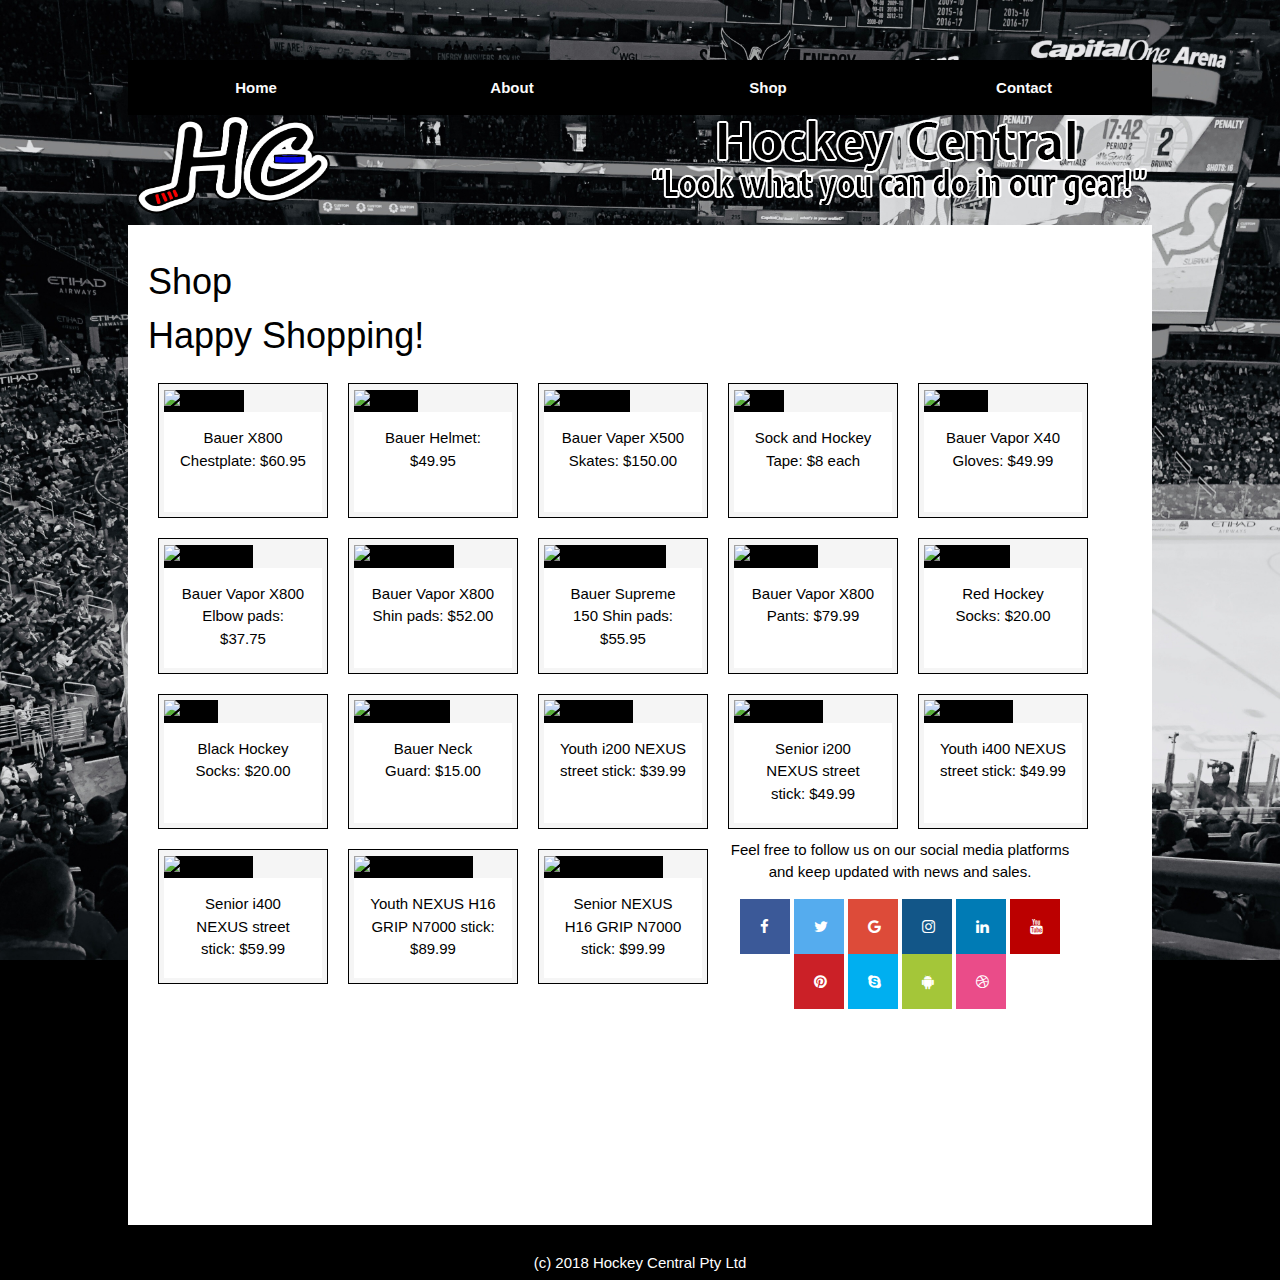
==== shop/shop.html @ e828a2bc "Initial commit" ====
<!doctype html>
<html>

<head>
    <meta charset="utf-8">
    <title>Hockey Central</title>
    <link href="style.css" rel="stylesheet" type="text/css">
    <link href="https://fonts.googleapis.com/css?family=Roboto" rel="stylesheet">
    <link href="https://fonts.googleapis.com/css?family=Expletus+Sans:700i" rel="stylesheet">
    <link rel="stylesheet" href="styles/style.css" type="text/css">
    <link rel="stylesheet" href="https://cdnjs.cloudflare.com/ajax/libs/font-awesome/4.7.0/css/font-awesome.min.css">
    <link rel="stylesheet" href="https://www.w3schools.com/w3css/4/w3.css">
</head>

<body>
    <nav>
        <a href="../index.html" class="navitem">
            <div class="navitem">
                Home
            </div>
        </a>
        <a href="../about/about.html" class="navitem">
            <div class="navitem">
                About
            </div>
        </a>
        <a href="" class="navitem">
            <div class="navitem">
                Shop
            </div>
        </a>
        <a href="../contact/contact.html" class="navitem">
            <div class="navitem">
                Contact
            </div>
        </a>
    </nav>

    <div class="logobar">
        <div class="logoimg">
            <img height="100px" width="200px" src="../images/logosticker.png" alt="Logo Image">
        </div>
        <div class="logotext">
            <img src="../images/banner.png" alt="Hockey Central">

        </div>
    </div>

    <div class="body-wrapper">
        <section class="asideright">

            <div class="card">
                <h1 class="lefthalf">Shop
                    <br> Happy Shopping!</h1>
                <div class="bottomhalf">
                    <div class="item-gallery">
                        <div class="gallery">
                            <a href="../imagelink/imagelink.html">
                                <img src="../images/Gear/BB1.jpg" alt="body pro" width="600" height="400">
                            </a>
                            <div class="desc">Bauer X800 Chestplate: $60.95</div>
                        </div>
                        <div class="gallery">
                            <a href="../imagelink/imagelink.html">
                                <img src="../images/Gear/birdC1.jpg" alt="helmet" width="600" height="400">
                            </a>
                            <div class="desc">Bauer Helmet: $49.95</div>
                        </div>
                        <div class="gallery">
                            <a href="../imagelink/imagelink.html">
                                <img src="../images/Gear/CH.jpg" alt="far skates" width="600" height="400">
                            </a>
                            <div class="desc">Bauer Vaper X500 Skates: $150.00</div>
                        </div>
                        <div class="gallery">
                            <a href="../imagelink/imagelink.html">
                                <img src="../images/Gear/Tape.jpg" alt="Tape" width="600" height="400">
                            </a>
                            <div class="desc">Sock and Hockey Tape: $8 each</div>
                        </div>
                        <div class="gallery">
                            <a href="../imagelink/imagelink.html">
                                <img src="../images/Gear/G1.jpg" alt="gloves" width="600" height="400">
                            </a>
                            <div class="desc">Bauer Vapor X40 Gloves: $49.99</div>
                        </div>
                        <div class="gallery">
                            <a href="../imagelink/imagelink.html">
                                <img src="../images/Gear/EP1.jpg" alt="elbow pad" width="600" height="400">
                            </a>
                            <div class="desc">Bauer Vapor X800 Elbow pads: $37.75</div>
                        </div>
                        <div class="gallery">
                            <a href="../imagelink/imagelink.html">
                                <img src="../images/Gear/RSP1.jpg" alt="vapor shins" width="600" height="400">
                            </a>
                            <div class="desc">Bauer Vapor X800 Shin pads: $52.00</div>
                        </div>
                        <div class="gallery">
                            <a href="../imagelink/imagelink.html">
                                <img src="../images/Gear/SSP1.jpg" alt="supreme shins" width="600" height="400">
                            </a>
                            <div class="desc">Bauer Supreme 150 Shin pads: $55.95</div>
                        </div>
                        <div class="gallery">
                            <a href="../imagelink/imagelink.html">
                                <img src="../images/Gear/PP1.jpg" alt="pro pants" width="600" height="400">
                            </a>
                            <div class="desc">Bauer Vapor X800 Pants: $79.99 </div>
                        </div>
                        <div class="gallery">
                            <a href="../imagelink/imagelink.html">
                                <img src="../images/Gear/RS.jpg" alt="red socks" width="600" height="400">
                            </a>
                            <div class="desc">Red Hockey Socks: $20.00 </div>
                        </div>
                        <div class="gallery">
                            <a href="../imagelink/imagelink.html">
                                <img src="../images/Gear/BS.jpg" alt="black" width="600" height="400">
                            </a>
                            <div class="desc">Black Hockey Socks: $20.00</div>
                        </div>
                        <div class="gallery">
                            <a href="imagelink.html">
                                <img src="../images/Gear/NG.jpg" alt="neck guard" width="600" heights="400">
                            </a>
                            <div class="desc">Bauer Neck Guard: $15.00</div>
                        </div>
                        <div class="gallery">
                            <a href="../imagelink/imagelink.html">
                                <img src="../images/Gear/i200F.jpg" alt="i200 blade" width="600" height="400">
                            </a>
                            <div class="desc">Youth i200 NEXUS street stick: $39.99</div>
                        </div>
                        <div class="gallery">
                            <a href="../imagelink/imagelink.html">
                                <img src="../images/Gear/i200F.jpg" alt="i200 blade" width="600" height="400">
                            </a>
                            <div class="desc">Senior i200 NEXUS street stick: $49.99</div>
                        </div>
                        <div class="gallery">
                            <a href="../imagelink/imagelink.html">
                                <img src="../images/Gear/i400F.jpg" alt="i400 blade" width="600" height="400">
                            </a>
                            <div class="desc">Youth i400 NEXUS street stick: $49.99</div>
                        </div>
                        <div class="gallery">
                            <a href="../imagelink/imagelink.html">
                                <img src="../images/Gear/i400F.jpg" alt="i400 blade" width="600" height="400">
                            </a>
                            <div class="desc">Senior i400 NEXUS street stick: $59.99</div>
                        </div>
                        <div class="gallery">
                            <a href="../imagelink/imagelink.html">
                                <img src="../images/Gear/FIHS.jpg" alt="ice stick blade" width="600" height="400">
                            </a>
                            <div class="desc">Youth NEXUS H16 GRIP N7000 stick: $89.99 </div>
                        </div>
                        <div class="gallery">
                            <a href="../imagelink/imagelink.html">
                                <img src="../images/Gear/FIHS.jpg" alt="ice stick blade" width="600" height="400">
                            </a>
                            <div class="desc">Senior NEXUS H16 GRIP N7000 stick: $99.99</div>
                        </div>
                        <div class="icons">
                            <p style="font-size: 15px">Feel free to follow us on our social media platforms and keep updated with news and sales.</p>
                            <a href="#" class="fa fa-facebook"></a>
                            <a href="#" class="fa fa-twitter"></a>
                            <a href="#" class="fa fa-google"></a>
                            <a href="#" class="fa fa-instagram"></a>
                            <a href="#" class="fa fa-linkedin"></a>
                            <a href="#" class="fa fa-youtube"></a>
                            <a href="#" class="fa fa-pinterest"></a>
                            <a href="#" class="fa fa-skype"></a>
                            <a href="#" class="fa fa-android"></a>
                            <a href="#" class="fa fa-dribbble"></a>
                        </div>
                    </div>
                </div>
            </div>
    </div>
    </div>

    </section>
    </div>

    <footer>
        <p>(c) 2018 Hockey Central Pty Ltd</p>
    </footer>
</body>

</html>
---- shop/style.css ----
html {
    font-family: Roboto;
    margin: 0;
}

body {
    background-image: url('../images/background2.jpg');
    background-repeat: no-repeat;
    background-color: black;
    background-size: 100%;
}

a {
    text-decoration: none;
    color: #FFFDFD;
    font-variant: normal;
    font-weight: bold;
    width: 25%;
    /* padding-right: 7%;
    padding-left: 7%; */
}

nav {
    margin-left: 10%;
    margin-right: 10%;
    margin-top: 60px;
    background-color: #000000;
    color: #FBFBFB;
    text-align: center;
    clear: both;
    height: 55px;
}

.item-gallery {
    height: 1000px;
}

.desc {
    min-height: 100px;
    text-align: center;
    vertical-align: middle;
}

.body-wrapper {
    background-color: white;
    /* padding: 5%; */
    margin-top: 20px;
    margin-left: 10%;
    margin-right: 10%;
    padding: 20px;
    height: 1000px;
}

.navitem>div {
    width: 100%;
    text-align: center;
}

.navitem {
    line-height: 55px;
    width: 25%;
    float: left;
    transition: all 0.2s ease-in-out;
}

.navitem:hover {
    font-size: 19px;
    color: #73409c;
}

footer {
    background-color: black;
    color: white;
    height: 35px;
    margin-top: 20px;
    margin-left: 10%;
    margin-right: 10%;
}

footer>p {
    line-height: 35px;
    text-align: center;
    margin-left: 10%;
    margin-right: 10%;
}

.logobar {
    color: white;
    height: 90px;
    margin-left: 10%;
    margin-right: 10%;
    /* background-color: pink; */
    text-align: right;
}

.logoimg {
    background-image: url('images/logosticker.png');
    height: 90px;
    width: 20%;
    float: left;
}

.logotext {
    float: left;
    width: 80%;
    font-family: Expletus Sans, Cursive;
    font-size: 20px;
    color: black;
    text-shadow: 0px 0px 21px rgba(255, 255, 255, 1);
}

section>.lefthalf {
    width: 100%;
    float: left;
    height: auto;
}

.righthalf {
    float: right;
    text-align: right;
}

section>.righthalf {
    width: 30%;
    float: left;
    height: auto;
}

section>.righthalf>img {
    width: 50%;
    float: left;
    transition: all 0.2s ease-in-out;
}

h1 {
    font-size: 44.5px;
}

h2 {
    font-size: 15px;
}

.lefthalf {
    float: left;
    width: 100%;
    text-align: left
}

section>.righthalf>img:hover {
    opacity: 0.4;
}

.icons {
    height: 300px;
    width: 100%;
    position: center;
    padding: 5px;
}

.fa {
    padding: 20px;
    align-content: center;
    font-size: 30px;
    width: 50px;
    text-align: center;
    text-decoration: none;
    margin: 0;
}

.fa:hover {
    opacity: 0.7;
}

.fa-facebook {
    background: #3B5998;
    color: white;
}

.fa-twitter {
    background: #55ACEE;
    color: white;
}

.fa-google {
    background: #dd4b39;
    color: white;
}

.fa-instagram {
    background: #125688;
    color: white;
}

.fa-linkedin {
    background: #007bb5;
    color: white;
}

.fa-youtube {
    background: #bb0000;
    color: white;
}

.fa-pinterest {
    background: #cb2027;
    color: white;
}

.fa-skype {
    background: #00aff0;
    color: white;
}

.fa-android {
    background: #a4c639;
    color: white;
}

.fa-dribbble {
    background: #ea4c89;
    color: white;
}

.icons {
    text-align: center;
    padding: 50px;
}

div.gallery {
    padding: 5px;
    margin: 10px;
    border: 1px solid rgb(0, 0, 0);
    float: left;
    width: 170px;
    background-color: whitesmoke;
    
}

div.gallery:hover {
    border: 1px solid #777;
    color: white;
    opacity: 0.5;
}

div.gallery img {
    width: 100%;
    height: 120px;
    background-color: black;
}

div.desc {
    padding: 15px;
    text-align: center;
    color: rgb(0, 0, 0);
    background-color: white;
}
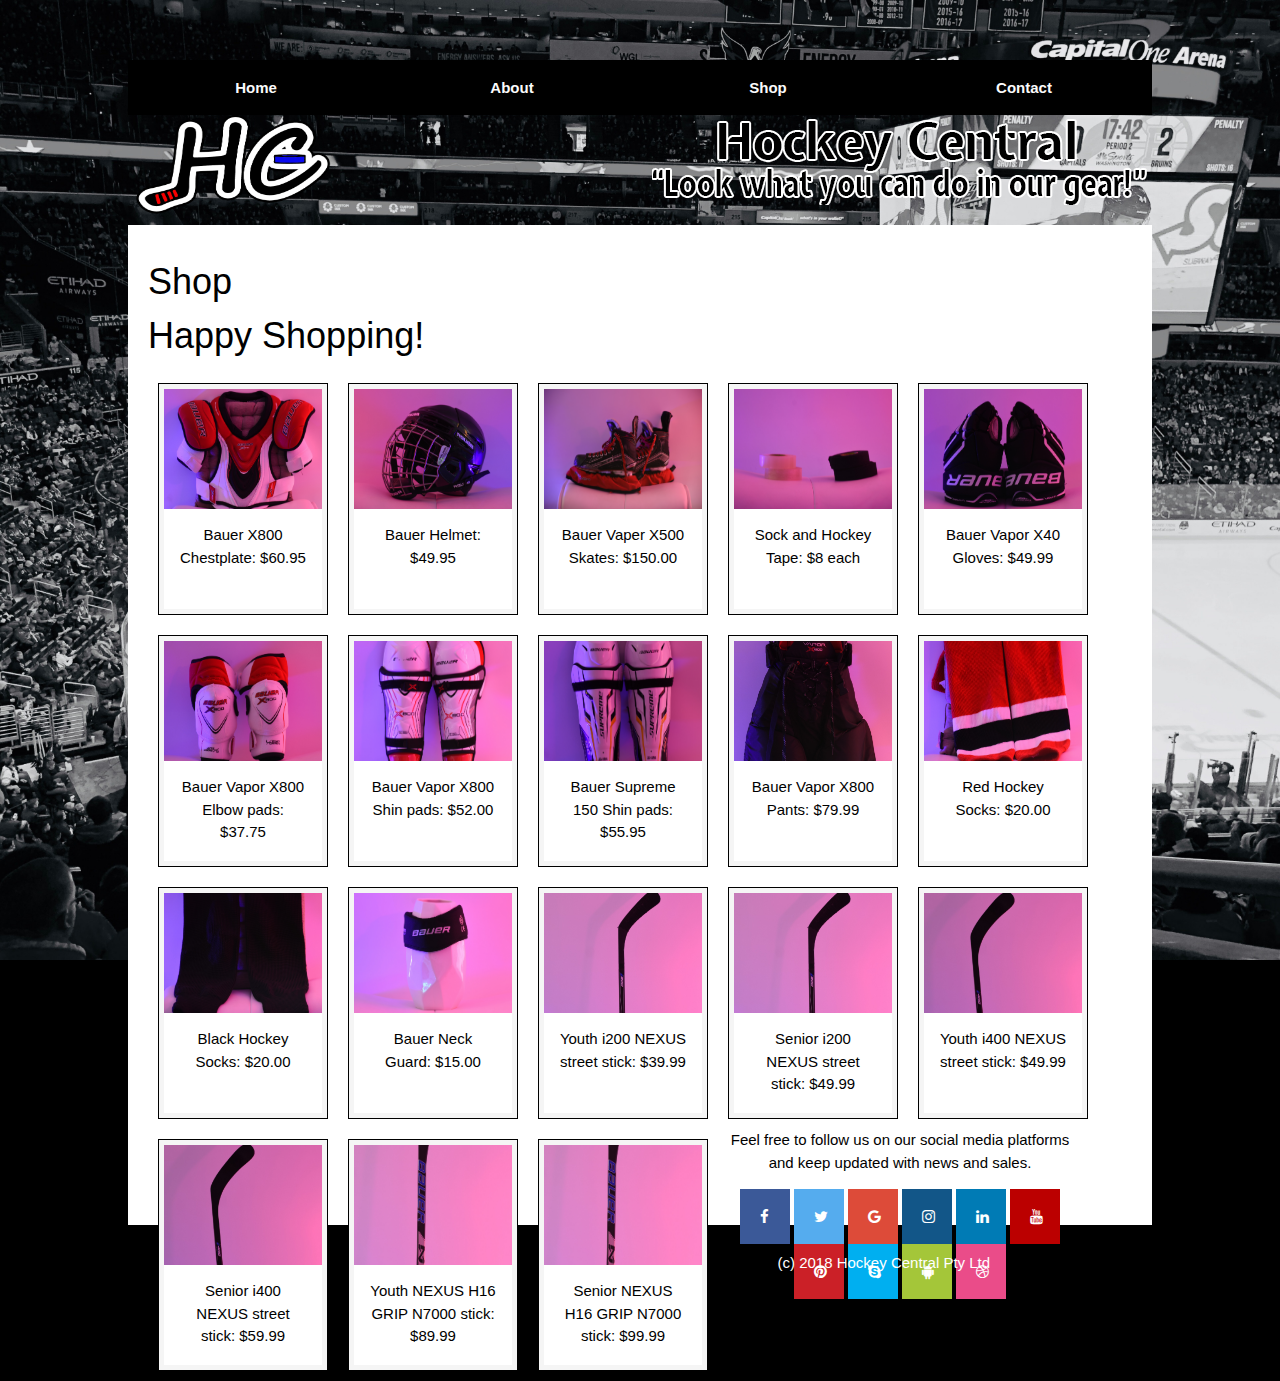
==== commit b4a46ba3: "Fix Images?" ====
--- a/shop/shop.html
+++ b/shop/shop.html
@@ -56,109 +56,109 @@
                     <div class="item-gallery">
                         <div class="gallery">
                             <a href="../imagelink/imagelink.html">
-                                <img src="../images/Gear/BB1.jpg" alt="body pro" width="600" height="400">
+                                <img src="../images/Gear/BB1.JPG" alt="body pro" width="600" height="400">
                             </a>
                             <div class="desc">Bauer X800 Chestplate: $60.95</div>
                         </div>
                         <div class="gallery">
                             <a href="../imagelink/imagelink.html">
-                                <img src="../images/Gear/birdC1.jpg" alt="helmet" width="600" height="400">
+                                <img src="../images/Gear/birdC1.JPG" alt="helmet" width="600" height="400">
                             </a>
                             <div class="desc">Bauer Helmet: $49.95</div>
                         </div>
                         <div class="gallery">
                             <a href="../imagelink/imagelink.html">
-                                <img src="../images/Gear/CH.jpg" alt="far skates" width="600" height="400">
+                                <img src="../images/Gear/CH.JPG" alt="far skates" width="600" height="400">
                             </a>
                             <div class="desc">Bauer Vaper X500 Skates: $150.00</div>
                         </div>
                         <div class="gallery">
                             <a href="../imagelink/imagelink.html">
-                                <img src="../images/Gear/Tape.jpg" alt="Tape" width="600" height="400">
+                                <img src="../images/Gear/Tape.JPG" alt="Tape" width="600" height="400">
                             </a>
                             <div class="desc">Sock and Hockey Tape: $8 each</div>
                         </div>
                         <div class="gallery">
                             <a href="../imagelink/imagelink.html">
-                                <img src="../images/Gear/G1.jpg" alt="gloves" width="600" height="400">
+                                <img src="../images/Gear/G1.JPG" alt="gloves" width="600" height="400">
                             </a>
                             <div class="desc">Bauer Vapor X40 Gloves: $49.99</div>
                         </div>
                         <div class="gallery">
                             <a href="../imagelink/imagelink.html">
-                                <img src="../images/Gear/EP1.jpg" alt="elbow pad" width="600" height="400">
+                                <img src="../images/Gear/EP1.JPG" alt="elbow pad" width="600" height="400">
                             </a>
                             <div class="desc">Bauer Vapor X800 Elbow pads: $37.75</div>
                         </div>
                         <div class="gallery">
                             <a href="../imagelink/imagelink.html">
-                                <img src="../images/Gear/RSP1.jpg" alt="vapor shins" width="600" height="400">
+                                <img src="../images/Gear/RSP1.JPG" alt="vapor shins" width="600" height="400">
                             </a>
                             <div class="desc">Bauer Vapor X800 Shin pads: $52.00</div>
                         </div>
                         <div class="gallery">
                             <a href="../imagelink/imagelink.html">
-                                <img src="../images/Gear/SSP1.jpg" alt="supreme shins" width="600" height="400">
+                                <img src="../images/Gear/SSP1.JPG" alt="supreme shins" width="600" height="400">
                             </a>
                             <div class="desc">Bauer Supreme 150 Shin pads: $55.95</div>
                         </div>
                         <div class="gallery">
                             <a href="../imagelink/imagelink.html">
-                                <img src="../images/Gear/PP1.jpg" alt="pro pants" width="600" height="400">
+                                <img src="../images/Gear/PP1.JPG" alt="pro pants" width="600" height="400">
                             </a>
                             <div class="desc">Bauer Vapor X800 Pants: $79.99 </div>
                         </div>
                         <div class="gallery">
                             <a href="../imagelink/imagelink.html">
-                                <img src="../images/Gear/RS.jpg" alt="red socks" width="600" height="400">
+                                <img src="../images/Gear/RS.JPG" alt="red socks" width="600" height="400">
                             </a>
                             <div class="desc">Red Hockey Socks: $20.00 </div>
                         </div>
                         <div class="gallery">
                             <a href="../imagelink/imagelink.html">
-                                <img src="../images/Gear/BS.jpg" alt="black" width="600" height="400">
+                                <img src="../images/Gear/BS.JPG" alt="black" width="600" height="400">
                             </a>
                             <div class="desc">Black Hockey Socks: $20.00</div>
                         </div>
                         <div class="gallery">
                             <a href="imagelink.html">
-                                <img src="../images/Gear/NG.jpg" alt="neck guard" width="600" heights="400">
+                                <img src="../images/Gear/NG.JPG" alt="neck guard" width="600" heights="400">
                             </a>
                             <div class="desc">Bauer Neck Guard: $15.00</div>
                         </div>
                         <div class="gallery">
                             <a href="../imagelink/imagelink.html">
-                                <img src="../images/Gear/i200F.jpg" alt="i200 blade" width="600" height="400">
+                                <img src="../images/Gear/i200F.JPG" alt="i200 blade" width="600" height="400">
                             </a>
                             <div class="desc">Youth i200 NEXUS street stick: $39.99</div>
                         </div>
                         <div class="gallery">
                             <a href="../imagelink/imagelink.html">
-                                <img src="../images/Gear/i200F.jpg" alt="i200 blade" width="600" height="400">
+                                <img src="../images/Gear/i200F.JPG" alt="i200 blade" width="600" height="400">
                             </a>
                             <div class="desc">Senior i200 NEXUS street stick: $49.99</div>
                         </div>
                         <div class="gallery">
                             <a href="../imagelink/imagelink.html">
-                                <img src="../images/Gear/i400F.jpg" alt="i400 blade" width="600" height="400">
+                                <img src="../images/Gear/i400F.JPG" alt="i400 blade" width="600" height="400">
                             </a>
                             <div class="desc">Youth i400 NEXUS street stick: $49.99</div>
                         </div>
                         <div class="gallery">
                             <a href="../imagelink/imagelink.html">
-                                <img src="../images/Gear/i400F.jpg" alt="i400 blade" width="600" height="400">
+                                <img src="../images/Gear/i400F.JPG" alt="i400 blade" width="600" height="400">
                             </a>
                             <div class="desc">Senior i400 NEXUS street stick: $59.99</div>
                         </div>
                         <div class="gallery">
                             <a href="../imagelink/imagelink.html">
-                                <img src="../images/Gear/FIHS.jpg" alt="ice stick blade" width="600" height="400">
+                                <img src="../images/Gear/FIHS.JPG" alt="ice stick blade" width="600" height="400">
                             </a>
                             <div class="desc">Youth NEXUS H16 GRIP N7000 stick: $89.99 </div>
                         </div>
                         <div class="gallery">
                             <a href="../imagelink/imagelink.html">
-                                <img src="../images/Gear/FIHS.jpg" alt="ice stick blade" width="600" height="400">
+                                <img src="../images/Gear/FIHS.JPG" alt="ice stick blade" width="600" height="400">
                             </a>
                             <div class="desc">Senior NEXUS H16 GRIP N7000 stick: $99.99</div>
                         </div>
